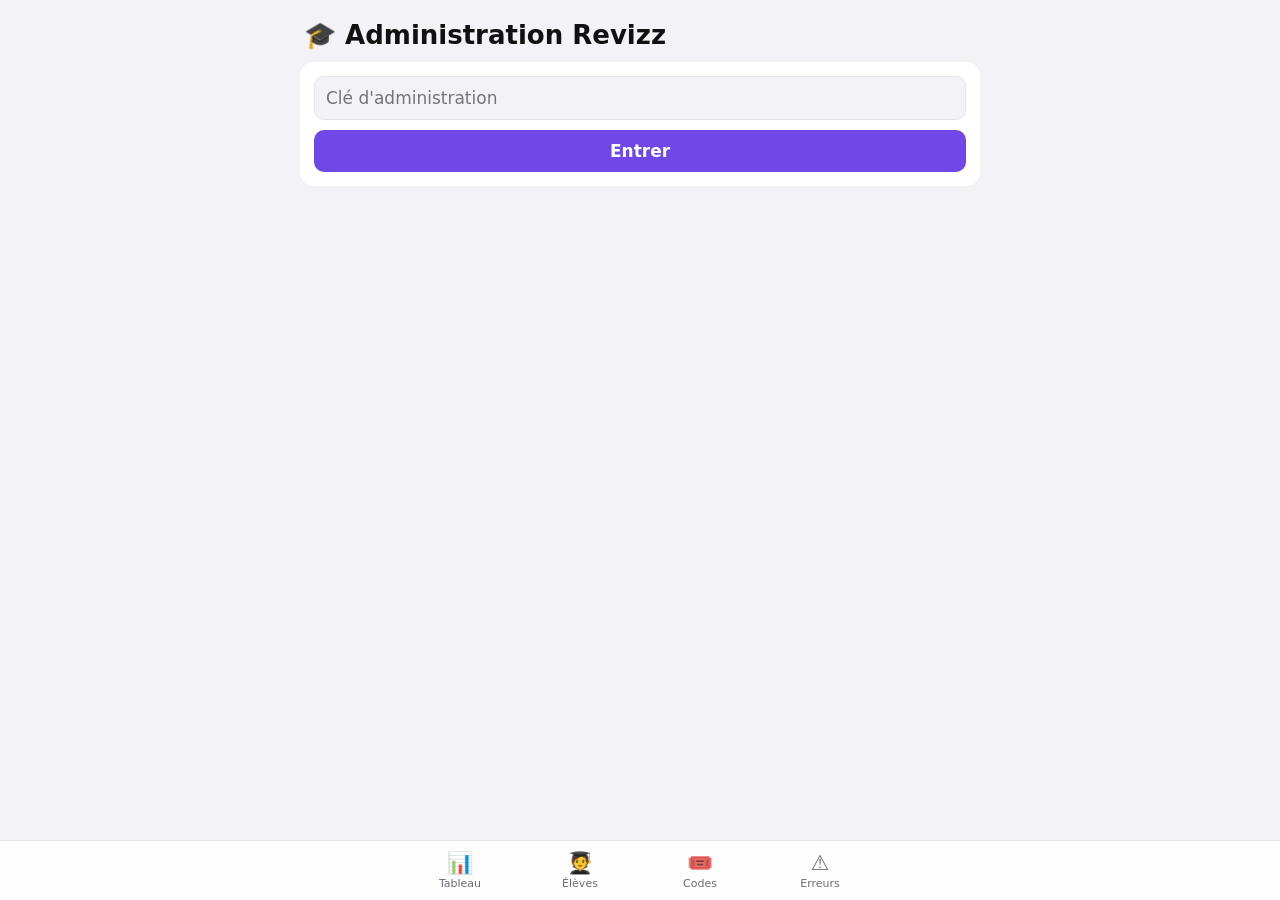
==== admin.html @ 0b110694 "IA par codes d'invitation (clé Gemini des parents chez Cloudflare, relais src/worker.js) à la place " ====
<!doctype html>
<html lang="fr">
<head>
  <!-- Administration de Revizz, pour les parents (aussi depuis l'iPhone) : tableau de bord, progression des élèves,
       codes d'invitation, erreurs. Réservée au détenteur de la clé d'administration (secret Cloudflare ADMIN_KEY). -->
  <meta charset="utf-8">
  <meta name="viewport" content="width=device-width, initial-scale=1, viewport-fit=cover">
  <meta name="theme-color" content="#7048e8">
  <meta name="apple-mobile-web-app-capable" content="yes">
  <meta name="apple-mobile-web-app-title" content="Admin Revizz">
  <meta name="robots" content="noindex">
  <link rel="icon" href="icons/icon.svg" type="image/svg+xml">
  <link rel="apple-touch-icon" href="icons/icon-180.png">
  <title>Administration – Revizz</title>
  <style>
    :root { --accent: #7048e8; --vert: #2f9e44; --rouge: #e03131; --orange: #e8890c; --fond: #f2f2f7; --carte: #fff; --texte: #111; --doux: #6b6b73; --bord: #e3e3e8; }
    @media (prefers-color-scheme: dark) { :root { --accent: #9775fa; --fond: #000; --carte: #1c1c1e; --texte: #f2f2f2; --doux: #9a9aa2; --bord: #2c2c30; } }
    body { margin: 0; background: var(--fond); color: var(--texte); font: 17px -apple-system, system-ui, sans-serif; -webkit-text-size-adjust: 100%; }
    main { max-width: 680px; margin: 0 auto; padding: calc(12px + env(safe-area-inset-top)) 16px calc(90px + env(safe-area-inset-bottom)); }
    h1 { font-size: 26px; margin: 8px 4px 12px; display: flex; justify-content: space-between; align-items: center; }
    h2 { font-size: 14px; text-transform: uppercase; color: var(--doux); margin: 22px 4px 8px; font-weight: 600; }
    .carte { background: var(--carte); border-radius: 14px; padding: 14px; margin-bottom: 10px; }
    input { font: inherit; color: var(--texte); background: var(--fond); border: 1px solid var(--bord); border-radius: 10px; padding: 11px; width: 100%; box-sizing: border-box; }
    button { font: inherit; font-weight: 600; border: 0; border-radius: 10px; padding: 11px 14px; background: var(--accent); color: #fff; cursor: pointer; }
    button.clair { background: var(--carte); color: var(--accent); } button.danger { background: none; color: var(--rouge); padding: 6px 8px; }
    button.petit { padding: 6px 10px; font-size: 14px; }
    .btns { display: flex; gap: 8px; margin-top: 10px; flex-wrap: wrap; } .btns button { flex: 1; }
    .code { font: 600 26px ui-monospace, Menlo, monospace; letter-spacing: 1px; text-align: center; margin: 6px 0; user-select: all; }
    .ligne { display: flex; align-items: center; gap: 10px; padding: 10px 0; border-top: 1px solid var(--bord); }
    .ligne:first-child { border-top: 0; padding-top: 0; } .ligne:last-child { padding-bottom: 0; } .ligne .corps { flex: 1; min-width: 0; }
    .coupe { overflow-wrap: anywhere; }
    .petit { font-size: 13px; color: var(--doux); } .err { color: var(--rouge); } .ok { color: var(--vert); } .att { color: var(--orange); }
    .stats { display: grid; grid-template-columns: repeat(2, 1fr); gap: 10px; } .stats .carte { margin: 0; }
    .gros { font-size: 28px; font-weight: 700; } .nb { font-weight: 700; min-width: 34px; text-align: right; }
    .barres { display: flex; align-items: flex-end; gap: 4px; height: 90px; }
    .barres div { flex: 1; display: flex; flex-direction: column; justify-content: flex-end; align-items: center; height: 100%; }
    .barres i { display: block; width: 100%; background: var(--accent); border-radius: 4px 4px 0 0; min-height: 2px; }
    .barres span { font-size: 10px; color: var(--doux); margin-top: 3px; }
    .jauge { height: 6px; background: var(--bord); border-radius: 3px; overflow: hidden; margin-top: 4px; } .jauge i { display: block; height: 100%; background: var(--vert); }
    .eleve .stats { margin-top: 10px; } .eleve h3 { margin: 0 0 4px; font-size: 20px; } .eleve .avatar { font-size: 26px; margin-right: 6px; }
    details { border-top: 1px solid var(--bord); padding: 8px 0; } details:last-child { padding-bottom: 0; }
    summary { cursor: pointer; list-style: none; display: flex; justify-content: space-between; gap: 8px; } summary::-webkit-details-marker { display: none; }
    summary::before { content: "›"; color: var(--doux); margin-right: 6px; display: inline-block; transition: transform .15s; } details[open] summary::before { transform: rotate(90deg); }
    summary .titre { flex: 1; }
    .chap { display: flex; justify-content: space-between; gap: 8px; font-size: 14px; padding: 5px 0 5px 16px; }
    nav { position: fixed; left: 0; right: 0; bottom: 0; display: flex; justify-content: center; background: color-mix(in srgb, var(--carte) 92%, transparent);
      backdrop-filter: blur(12px); -webkit-backdrop-filter: blur(12px); border-top: 1px solid var(--bord); padding: 6px 4px calc(6px + env(safe-area-inset-bottom)); }
    nav button { flex: 1; max-width: 120px; background: none; color: var(--doux); font-size: 11px; font-weight: 500; padding: 4px; display: flex; flex-direction: column; align-items: center; gap: 2px; }
    nav button b { font-size: 21px; font-weight: 400; } nav button.on { color: var(--accent); }
  </style>
</head>
<body>
<main>
  <div id="entree" hidden>
    <h1>🎓 Administration Revizz</h1>
    <div class="carte">
      <input type="password" id="cle" placeholder="Clé d'administration" autocomplete="current-password">
      <div class="btns"><button id="entrer">Entrer</button></div>
      <div class="petit err" id="msgEntree"></div>
    </div>
  </div>
  <div id="vue"></div>
</main>
<nav id="onglets" hidden>
  <button data-onglet="tableau"><b>📊</b>Tableau</button>
  <button data-onglet="eleves"><b>🧑‍🎓</b>Élèves</button>
  <button data-onglet="codes"><b>🎟️</b>Codes</button>
  <button data-onglet="erreurs"><b>⚠️</b>Erreurs</button>
</nav>
<script type="module">
import { NIVEAUX } from "./content/catalogue.js";

const SITE = location.origin, $ = (s) => document.querySelector(s), vue = $("#vue");
// Lien d'installation « admin#cle=… » : la clé est gardée sur cet appareil, puis retirée de l'adresse
const duLien = new URLSearchParams(location.hash.slice(1)).get("cle");
if (duLien) { localStorage.setItem("revizz.admin", duLien); history.replaceState(null, "", location.pathname); }
const cle = () => localStorage.getItem("revizz.admin") ?? "";

async function appel(action, donnees = {}) {
  const r = await fetch("/api/admin", { method: "POST", headers: { "Content-Type": "application/json", "x-admin": cle() }, body: JSON.stringify({ action, ...donnees }) });
  const d = await r.json().catch(() => ({}));
  if (r.status === 403) { localStorage.removeItem("revizz.admin"); afficher(); $("#msgEntree").textContent = "Clé d'administration incorrecte"; throw new Error("Clé d'administration incorrecte"); }
  if (!r.ok) throw new Error(d.error || "Service indisponible, réessaie");
  return d;
}

/** Élément HTML ; le texte (prénoms, noms des codes, messages) est toujours inséré comme texte, jamais comme HTML. */
function h(tag, cls, ...enfants) {
  const e = document.createElement(tag);
  if (cls) e.className = cls;
  for (const c of enfants.flat()) if (c != null && c !== false) e.append(c instanceof Node ? c : String(c));
  return e;
}
const carte = (...c) => h("div", "carte", ...c), titre = (t) => h("h2", "", t), vide = (t) => h("div", "petit", t);
const le = (d) => d ? new Date(d).toLocaleString("fr-FR", { weekday: "short", day: "numeric", month: "short", hour: "2-digit", minute: "2-digit" }) : "";
const jourCourt = (j) => j ? new Date(j + "T12:00:00Z").toLocaleDateString("fr-FR", { day: "numeric", month: "short" }) : "";
const nb = (n) => new Intl.NumberFormat("fr-FR").format(n ?? 0);
const duree = (ms) => { const m = Math.round(ms / 60000); return m < 60 ? `${m} min` : `${Math.floor(m / 60)} h ${String(m % 60).padStart(2, "0")}`; };
const ilYa = (t) => {
  if (!t) return "jamais";
  const j = Math.floor((Date.now() - t) / 86400_000);
  return j <= 0 ? "aujourd'hui" : j === 1 ? "hier" : `il y a ${j} jours`;
};
const regions = new Intl.DisplayNames(["fr"], { type: "region" });
const pays = (c) => /^[A-Z]{2}$/.test(c ?? "") && c !== "XX" ? `${String.fromCodePoint(...[...c].map((x) => 0x1F1A5 + x.charCodeAt(0)))} ${regions.of(c)}` : "";
const liste = (items, faire, aucun = "Aucun") => carte(...(items.length ? items.map(faire) : [vide(aucun)]));
const ligne = (corps, cote) => h("div", "ligne", h("div", "corps", ...[corps].flat()), cote);
const pct = (a, b) => b ? Math.round((100 * a) / b) : 0;
const jauge = (p) => { const j = h("div", "jauge", h("i", "")); j.firstChild.style.width = `${p}%`; return j; };
const nomMatiere = (niv, id) => NIVEAUX[niv]?.matieres.find((m) => m.id === id) ?? { nom: id, icone: "📘" };

// ---------- Tableau de bord ----------

// Ordre de grandeur seulement (tarif Gemini Flash-Lite, en dollars par million de jetons) : le coût réel est sur Google AI Studio
const PRIX_ENTREE = 0.10, PRIX_SORTIE = 0.40;

async function tableau() {
  const [d, g] = await Promise.all([appel("tableau"), appel("gemini").catch(() => null)]);
  const auj = new Date().toISOString().slice(0, 10), jours = [];
  for (let i = 13; i >= 0; i--) {
    const j = new Date(Date.now() - i * 86400_000).toISOString().slice(0, 10);
    jours.push({ j, n: d.jours.find((x) => x.jour === j)?.appareils ?? 0, ia: d.iaJours.find((x) => x.jour === j)?.appels ?? 0 });
  }
  const appels = d.ia.reduce((s, a) => s + a.appels, 0);
  const entree = d.ia.reduce((s, a) => s + (a.jetons_entree ?? 0), 0), sortie = d.ia.reduce((s, a) => s + (a.jetons_sortie ?? 0), 0);
  const cout = (entree * PRIX_ENTREE + sortie * PRIX_SORTIE) / 1e6;
  const stat = (gros, texte, cls = "") => carte(h("div", `gros ${cls}`, gros), h("div", "petit", texte));
  const barres = (cle) => {
    const max = Math.max(1, ...jours.map((x) => x[cle]));
    const b = h("div", "barres", jours.map((x) => h("div", "", h("i", ""), h("span", "", x.j === auj ? "auj." : x.j.slice(8)))));
    b.querySelectorAll("i").forEach((el, i) => { el.style.height = `${(jours[i][cle] / max) * 100}%`; el.title = jours[i][cle]; });
    return carte(b);
  };
  const USAGES = { exercices: "exercices créés", correction: "rédactions corrigées", question: "questions" };
  vue.replaceChildren(
    h("h1", "", "Tableau de bord", h("button", "clair petit", "↻")),
    h("div", "stats",
      stat(jours.at(-1).n, "appareils aujourd'hui"),
      stat(d.appareils.filter((p) => p.dernier >= jours[7].j).length, "appareils sur 7 jours"),
      stat(nb(appels), "demandes à l'IA (30 j)"),
      stat(d.erreurs7, "erreurs sur 7 jours", d.erreurs7 ? "att" : "ok")),
    titre("Appareils par jour (14 jours)"), barres("n"),
    titre("Demandes à l'IA par jour (14 jours)"), barres("ia"),
    titre("IA par élève (30 jours)"),
    liste(d.ia, (a) => ligne([h("div", "", a.eleve || a.qui || "Inconnu"),
        h("div", "petit", [a.qui && a.eleve ? `code « ${a.qui} »` : "", (a.usages ?? "").split(",").filter((u) => USAGES[u]).map((u) => USAGES[u]).join(", "),
          `${nb((a.jetons_entree ?? 0) + (a.jetons_sortie ?? 0))} jetons`, a.echecs ? `${a.echecs} échec(s)` : ""].filter(Boolean).join(" · "))],
      h("div", "nb", nb(a.appels))), "Aucune demande"),
    h("div", "petit", appels ? `Coût estimé sur 30 jours : ${cout < 0.01 ? "moins d'un centime" : `environ ${cout.toLocaleString("fr-FR", { style: "currency", currency: "USD" })}`} (ordre de grandeur ; le coût réel est sur Google AI Studio, rubrique Facturation).` : ""),
    titre("Clé Gemini"),
    carte(g ? h("div", g.ok ? "ok" : "err", !g.cle ? "✗ Clé pas encore enregistrée chez Cloudflare" : g.ok ? `✓ La clé répond (${(g.ms / 1000).toFixed(1)} s)` : `✗ La clé ne répond pas (erreur ${g.statut})`) : vide("Vérification impossible")),
    titre("Appareils"),
    liste(d.appareils, (p) => ligne([h("div", "", p.nom), h("div", "petit", [p.plateforme, pays(p.geo)].filter(Boolean).join(" · "))],
      h("div", "petit", `${p.jours} jour${p.jours > 1 ? "s" : ""}`, h("br"), `vu le ${jourCourt(p.dernier)}`)), "Aucune visite pour l'instant"),
    h("div", "petit", "« Sans code » : appareil sans code d'invitation (pas d'IA, ou sa propre clé). Les noms viennent des codes d'invitation."));
  vue.querySelector("h1 button").onclick = () => ouvrir("tableau");
}

// ---------- Élèves ----------

async function eleves() {
  const tous = await appel("eleves");
  const semaine = Date.now() - 7 * 86400_000;
  const fiche = (el) => {
    const s7 = el.seances.filter((s) => s.debut >= semaine);
    const temps7 = s7.reduce((t, s) => t + Math.max(0, s.fin - s.debut), 0), ex7 = s7.reduce((t, s) => t + (s.exercices || 0), 0);
    const derniere = Math.max(0, ...el.seances.map((s) => s.fin), ...Object.values(el.progression).map((c) => c.d || 0));
    // Chapitres regroupés par matière (clés « niveau/matière/chapitre »)
    const matieres = new Map();
    for (const [k, c] of Object.entries(el.progression)) {
      const [niv, mat] = k.split("/");
      const cle = `${niv}/${mat}`;
      if (!matieres.has(cle)) matieres.set(cle, { niv, mat, chapitres: [], f: 0, r: 0, d: 0 });
      const m = matieres.get(cle);
      m.chapitres.push(c); m.f += c.f; m.r += c.r; m.d = Math.max(m.d, c.d || 0);
    }
    const blocs = [...matieres.values()].sort((a, b) => b.d - a.d).map((m) => {
      const { nom, icone } = nomMatiere(m.niv, m.mat);
      return h("details", "",
        h("summary", "", h("span", "titre", `${icone} ${nom}${m.niv !== el.niveau ? ` (${m.niv})` : ""}`),
          h("span", "petit", `${m.chapitres.length} chap. · ${m.f ? `${m.r}/${m.f} réussis` : "cours lus"}`)),
        m.f ? jauge(pct(m.r, m.f)) : null,
        m.chapitres.sort((a, b) => (b.d || 0) - (a.d || 0)).map((c) => h("div", "chap",
          h("span", "", c.t || "Chapitre"),
          h("span", "petit", `${c.f ? `${c.r}/${c.f} ✓` : "lu"} · ${ilYa(c.d)}`))));
    });
    const oublier = h("button", "danger petit", "Retirer de la liste");
    oublier.onclick = async () => {
      if (!confirm(`Retirer ${el.prenom} de la liste ? (la progression reste sur son appareil et réapparaîtra à sa prochaine utilisation)`)) return;
      await appel("oublier-eleve", { appareil: el.appareil, eleve: el.eleve }).catch((e) => alert(e.message));
      ouvrir("eleves");
    };
    return h("div", "carte eleve",
      h("h3", "", h("span", "avatar", el.avatar), `${el.prenom} · ${NIVEAUX[el.niveau]?.long ?? el.niveau}`),
      h("div", "petit", `Dernière activité : ${derniere ? le(derniere) : "aucune"} · appareil « ${el.qui || "?"} »`),
      h("div", "stats",
        carte(h("div", "gros", duree(temps7)), h("div", "petit", "de révision sur 7 jours")),
        carte(h("div", "gros", nb(ex7)), h("div", "petit", "exercices sur 7 jours"))),
      titre("Dernières séances"),
      el.seances.length ? h("div", "", el.seances.slice(0, 8).map((s) => h("div", "chap",
        h("span", "", le(s.debut)), h("span", "petit", `${duree(Math.max(0, s.fin - s.debut))}${s.exercices ? ` · ${s.exercices} exercice(s)` : ""}`)))) : vide("Aucune séance"),
      titre("Progression par matière"),
      blocs.length ? h("div", "", blocs) : vide("Pas encore de chapitre ouvert"),
      h("div", "btns", oublier));
  };
  vue.replaceChildren(h("h1", "", "Élèves", h("button", "clair petit", "↻")),
    ...(tous.length ? tous.map(fiche) : [carte(vide("Aucun élève pour l'instant. Les élèves apparaissent ici dès qu'ils utilisent Revizz sur un appareil activé avec un code d'invitation."))]),
    h("p", "petit", "Mis à jour par l'appli au plus une minute après chaque exercice et à chaque fermeture. « Réussis » : exercices réussis la dernière fois qu'ils ont été faits. Une séance se termine après 30 minutes sans activité."));
  vue.querySelector("h1 button").onclick = () => ouvrir("eleves");
}

// ---------- Codes d'invitation ----------

async function codes() {
  const resultat = h("div", "");
  const nom = h("input", ""); nom.placeholder = "Pour qui ? (ex. : iPad de Léa)"; nom.autocomplete = "off";
  const creer = h("button", "", "Créer un code");
  creer.onclick = async () => {
    const n = nom.value.trim();
    if (!n) { nom.focus(); return; }
    resultat.replaceChildren(vide("Création…"));
    try {
      const { code } = await appel("nouveau", { nom: n });
      const lien = `${SITE}/i/${code.slice(4).replace("-", "")}`;
      const texte = `Voici ton accès à l'IA de Revizz : ouvre ce lien sur ton appareil puis touche « Activer l'IA » : ${lien}\nIl ne fonctionne qu'une fois. Code : ${code}`;
      const envoyer = h("button", "", "Envoyer…"), copier = h("button", "clair", "Copier le lien");
      envoyer.onclick = () => navigator.share ? navigator.share({ text: texte }).catch(() => {}) : navigator.clipboard.writeText(texte).then(() => (envoyer.textContent = "Message copié ✓"));
      copier.onclick = () => navigator.clipboard.writeText(lien).then(() => (copier.textContent = "Lien copié ✓"));
      resultat.replaceChildren(h("div", "petit ok", `Code pour ${n} :`), h("div", "code", code), h("div", "petit coupe", lien), h("div", "btns", envoyer, copier));
      nom.value = "";
      remplir();
    } catch (e) { resultat.replaceChildren(h("div", "petit err", e.message)); }
  };
  const retirer = (qui, c) => {
    const b = h("button", "danger", "Retirer");
    b.onclick = async () => {
      if (!confirm(`Retirer l'accès « ${qui} » ? L'IA sera coupée aussitôt sur cet appareil.`)) return;
      await appel("retirer", { cle: c }).catch((e) => alert(e.message));
      remplir();
    };
    return b;
  };
  const listes = h("div", "", vide("Chargement…"));
  const remplir = () => appel("codes").then(({ invitations, passes }) => listes.replaceChildren(
    titre("Appareils qui ont l'IA"),
    liste(passes, (p) => ligne([h("div", "", p.nom), h("div", "petit", `code ${p.code} utilisé le ${le(p.utilise)}`)], retirer(p.nom, p.repere)), "Aucun appareil"),
    titre("Codes pas encore utilisés"),
    liste(invitations, (i) => ligne([h("div", "", i.nom), h("div", "petit", `${i.cle.slice(7)} · créé le ${jourCourt(i.cree)}`)], retirer(i.nom, i.cle.slice(7))), "Aucun"),
  )).catch((e) => listes.replaceChildren(vide(e.message)));
  remplir();
  const sortir = h("button", "clair", "Oublier la clé d'administration sur cet appareil");
  sortir.onclick = () => { localStorage.removeItem("revizz.admin"); afficher(); };
  vue.replaceChildren(h("h1", "", "Codes d'invitation"), carte(nom, h("div", "btns", creer), resultat), listes,
    h("p", "petit", "Un code par appareil (un même appareil sert à tous les élèves qui ont un profil dessus). Chaque code ne sert qu'une fois et expire au bout de 30 jours s'il n'est pas utilisé. « Retirer » coupe aussitôt l'IA sur l'appareil."),
    h("div", "btns", sortir));
}

// ---------- Erreurs ----------

async function erreurs() {
  const toutes = await appel("erreurs");
  const groupes = new Map();
  for (const e of toutes) {
    const k = `${e.genre}|${e.message}`;
    const g = groupes.get(k) ?? { ...e, n: 0, qui: new Set(), ecrans: new Set() };
    g.n++; g.qui.add(e.qui || `sans code · ${(e.appareil ?? "").slice(0, 4)}`); g.ecrans.add(e.ecran);
    groupes.set(k, g);
  }
  const GENRES = { "affichée": "Message affiché", plantage: "Plantage" };
  vue.replaceChildren(h("h1", "", "Erreurs"),
    liste([...groupes.values()].sort((a, b) => b.n - a.n), (g) => ligne([h("div", "coupe", g.message),
      h("div", "petit", `${GENRES[g.genre] ?? g.genre} · écran ${[...g.ecrans].join(", ")} · ${[...g.qui].slice(0, 4).join(", ")} · dernière : ${le(g.le)}`)],
      h("div", "nb", g.n)), "Aucune erreur 🎉"),
    h("p", "petit", "Erreurs des 90 derniers jours (300 au plus). « Message affiché » : ce que l'élève a vu à l'écran (ex. : l'IA ne répond pas) ; « Plantage » : erreur du programme."));
}

// ---------- Navigation ----------

const PAGES = { tableau, eleves, codes, erreurs };
async function ouvrir(onglet) {
  sessionStorage.setItem("revizz.onglet", onglet);
  document.querySelectorAll("nav button").forEach((b) => b.classList.toggle("on", b.dataset.onglet === onglet));
  vue.replaceChildren(vide("Chargement…"));
  try { await PAGES[onglet](); } catch (e) { if (cle()) vue.replaceChildren(h("h1", "", "Erreur"), carte(h("div", "err", e.message))); }
  scrollTo(0, 0);
}
document.querySelectorAll("nav button").forEach((b) => (b.onclick = () => ouvrir(b.dataset.onglet)));
$("#entrer").onclick = () => { localStorage.setItem("revizz.admin", $("#cle").value.trim()); $("#cle").value = ""; afficher(); };

function afficher() {
  $("#entree").hidden = !!cle();
  $("#onglets").hidden = !cle();
  if (!cle()) { vue.replaceChildren(); return; }
  $("#msgEntree").textContent = "";
  const voulu = location.hash.slice(1);
  ouvrir(PAGES[voulu] ? voulu : sessionStorage.getItem("revizz.onglet") || "tableau");
}
afficher();
</script>
</body>
</html>
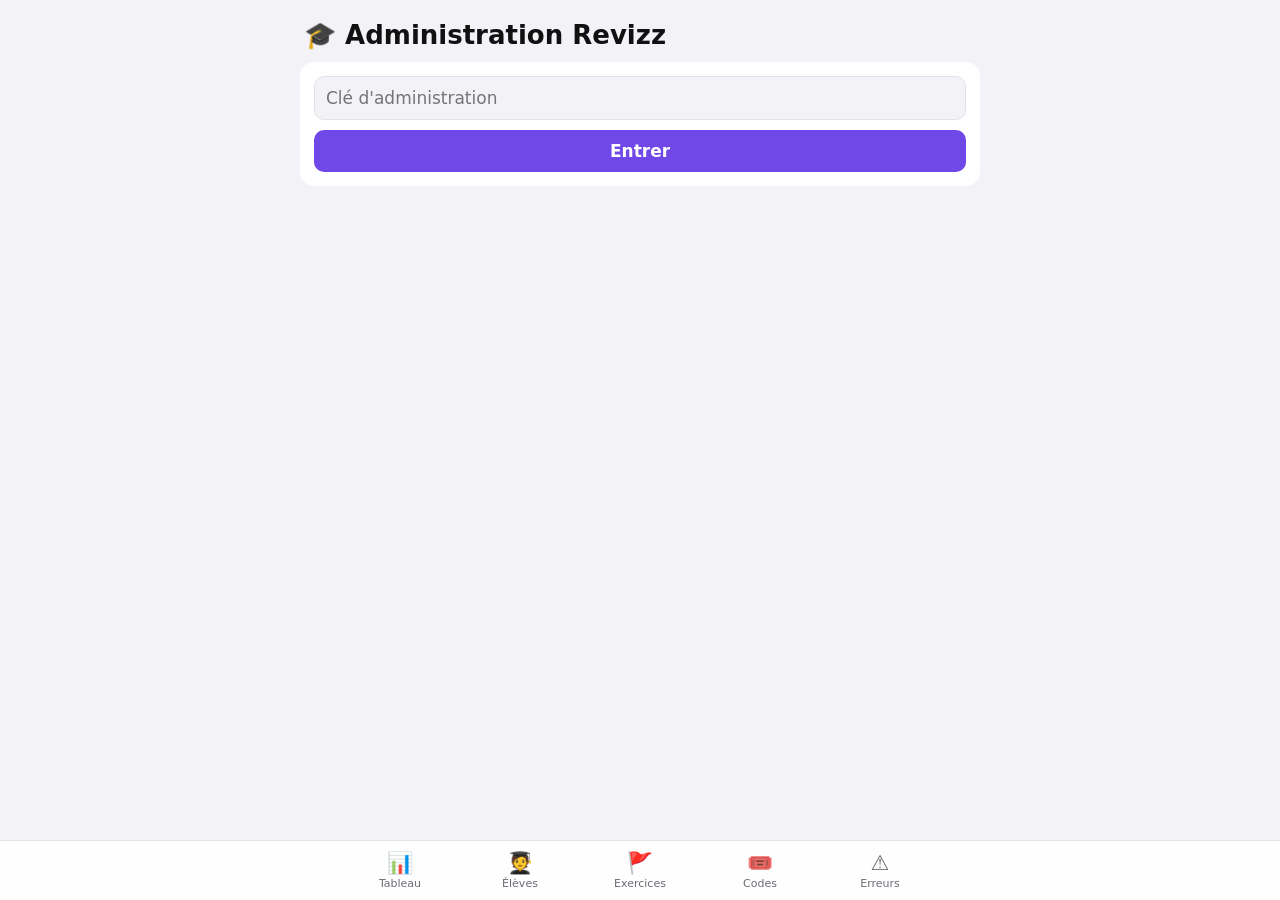
==== commit bf0a4782: "Retours sur les exercices (signalement 🚩, résultats au premier essai, réponses contestées) et rappor" ====
--- a/admin.html
+++ b/admin.html
@@ -2,7 +2,7 @@
 <html lang="fr">
 <head>
   <!-- Administration de Revizz, pour les parents (aussi depuis l'iPhone) : tableau de bord, progression des élèves,
-       codes d'invitation, erreurs. Réservée au détenteur de la clé d'administration (secret Cloudflare ADMIN_KEY). -->
+       retours sur les exercices (signalements, questions les plus ratées), codes d'invitation, erreurs et vérifications. Réservée au détenteur de la clé d'administration (secret Cloudflare ADMIN_KEY). -->
   <meta charset="utf-8">
   <meta name="viewport" content="width=device-width, initial-scale=1, viewport-fit=cover">
   <meta name="theme-color" content="#7048e8">
@@ -20,7 +20,8 @@
     h1 { font-size: 26px; margin: 8px 4px 12px; display: flex; justify-content: space-between; align-items: center; }
     h2 { font-size: 14px; text-transform: uppercase; color: var(--doux); margin: 22px 4px 8px; font-weight: 600; }
     .carte { background: var(--carte); border-radius: 14px; padding: 14px; margin-bottom: 10px; }
-    input { font: inherit; color: var(--texte); background: var(--fond); border: 1px solid var(--bord); border-radius: 10px; padding: 11px; width: 100%; box-sizing: border-box; }
+    input, select { font: inherit; color: var(--texte); background: var(--fond); border: 1px solid var(--bord); border-radius: 10px; padding: 11px; width: 100%; box-sizing: border-box; }
+    select { margin-top: 8px; }
     button { font: inherit; font-weight: 600; border: 0; border-radius: 10px; padding: 11px 14px; background: var(--accent); color: #fff; cursor: pointer; }
     button.clair { background: var(--carte); color: var(--accent); } button.danger { background: none; color: var(--rouge); padding: 6px 8px; }
     button.petit { padding: 6px 10px; font-size: 14px; }
@@ -42,6 +43,9 @@
     summary { cursor: pointer; list-style: none; display: flex; justify-content: space-between; gap: 8px; } summary::-webkit-details-marker { display: none; }
     summary::before { content: "›"; color: var(--doux); margin-right: 6px; display: inline-block; transition: transform .15s; } details[open] summary::before { transform: rotate(90deg); }
     summary .titre { flex: 1; }
+    .carte > details:first-child { border-top: 0; padding-top: 0; }
+    .question { font-size: 14px; background: var(--fond); border-radius: 8px; padding: 6px 9px; margin: 6px 0; overflow-wrap: anywhere; }
+    .fait { opacity: .55; } pre { font-size: 11px; white-space: pre-wrap; overflow-wrap: anywhere; margin: 6px 0 0; }
     .chap { display: flex; justify-content: space-between; gap: 8px; font-size: 14px; padding: 5px 0 5px 16px; }
     nav { position: fixed; left: 0; right: 0; bottom: 0; display: flex; justify-content: center; background: color-mix(in srgb, var(--carte) 92%, transparent);
       backdrop-filter: blur(12px); -webkit-backdrop-filter: blur(12px); border-top: 1px solid var(--bord); padding: 6px 4px calc(6px + env(safe-area-inset-bottom)); }
@@ -64,6 +68,7 @@
 <nav id="onglets" hidden>
   <button data-onglet="tableau"><b>📊</b>Tableau</button>
   <button data-onglet="eleves"><b>🧑‍🎓</b>Élèves</button>
+  <button data-onglet="exercices"><b>🚩</b>Exercices</button>
   <button data-onglet="codes"><b>🎟️</b>Codes</button>
   <button data-onglet="erreurs"><b>⚠️</b>Erreurs</button>
 </nav>
@@ -139,6 +144,7 @@
       stat(d.appareils.filter((p) => p.dernier >= jours[7].j).length, "appareils sur 7 jours"),
       stat(nb(appels), "demandes à l'IA (30 j)"),
       stat(d.erreurs7, "erreurs sur 7 jours", d.erreurs7 ? "att" : "ok")),
+    d.signalements ? h("div", "btns", h("button", "clair", `🚩 ${d.signalements} erreur${d.signalements > 1 ? "s" : ""} d'exercice signalée${d.signalements > 1 ? "s" : ""} à vérifier ›`)) : "",
     titre("Appareils par jour (14 jours)"), barres("n"),
     titre("Demandes à l'IA par jour (14 jours)"), barres("ia"),
     titre("IA par élève (30 jours)"),
@@ -154,6 +160,7 @@
       h("div", "petit", `${p.jours} jour${p.jours > 1 ? "s" : ""}`, h("br"), `vu le ${jourCourt(p.dernier)}`)), "Aucune visite pour l'instant"),
     h("div", "petit", "« Sans code » : appareil sans code d'invitation (pas d'IA, ou sa propre clé). Les noms viennent des codes d'invitation."));
   vue.querySelector("h1 button").onclick = () => ouvrir("tableau");
+  vue.querySelector(".btns button")?.addEventListener("click", () => ouvrir("exercices"));
 }
 
 // ---------- Élèves ----------
@@ -209,9 +216,87 @@
   vue.querySelector("h1 button").onclick = () => ouvrir("eleves");
 }
 
+// ---------- Exercices : erreurs signalées par les élèves, questions les plus ratées ----------
+
+const MOTIFS = { question: "La question contient une erreur", correction: "La correction ou l'explication est fausse",
+  refusee: "Réponse juste refusée", "pas-clair": "Pas clair", autre: "Autre chose" };
+// Fichiers de contenu du site, pour retrouver le chapitre et la question d'un exercice « niveau/matière/chapitre#n »
+const contenus = {};
+const chargerContenu = (niv, mat) => (contenus[`${niv}/${mat}`] ??= import(`./content/${niv}/${mat}.js`).then((m) => m.default).catch(() => null));
+const court = (md, n = 180) => { const t = String(md ?? "").replace(/[*_`#>|]/g, "").replace(/\s+/g, " ").trim(); return t.length > n ? `${t.slice(0, n)}…` : t; };
+async function decrire(ref) {
+  const [chemin, n] = ref.split("#"), [niv, mat, chap] = chemin.split("/");
+  const c = (await chargerContenu(niv, mat))?.chapitres.find((x) => x.id === chap);
+  const { nom, icone } = nomMatiere(niv, mat);
+  return { ou: `${icone} ${nom} (${NIVEAUX[niv]?.nom ?? niv}) · ${c?.titre ?? chap} · exercice ${+n + 1}`, question: c?.exercices[+n]?.question };
+}
+
+async function exercices() {
+  const { signalements, resultats } = await appel("exercices");
+  const refs = [...new Set([...signalements.map((s) => s.exercice), ...resultats.map((r) => r.exercice)])];
+  const desc = Object.fromEntries(await Promise.all(refs.map(async (r) => [r, await decrire(r)])));
+  const fiche = (s) => {
+    const b = h("button", "clair petit", s.traite ? "Remettre à vérifier" : "Vérifié ✓");
+    b.onclick = async () => { b.disabled = true; await appel("traite", { id: s.id, traite: !s.traite }).catch((e) => alert(e.message)); ouvrir("exercices"); };
+    return h("div", `ligne${s.traite ? " fait" : ""}`, h("div", "corps",
+      h("div", "petit", desc[s.exercice].ou),
+      h("div", "", h("b", "", MOTIFS[s.motif] ?? s.motif), s.commentaire ? ` : « ${s.commentaire} »` : ""),
+      s.reponse ? h("div", "", `Réponse de l'élève : « ${s.reponse} »`) : null,
+      h("div", "question", court(s.question || desc[s.exercice].question, 300)),
+      h("div", "petit", [le(s.le), s.qui || `sans code · ${(s.appareil ?? "").slice(0, 4)}`, pays(s.geo), s.traite ? `vérifié le ${le(s.traite)}` : ""].filter(Boolean).join(" · ")),
+      h("div", "btns", b)));
+  };
+  const aFaire = signalements.filter((s) => !s.traite), faits = signalements.filter((s) => s.traite);
+  const essais = resultats.reduce((t, r) => t + r.essais, 0), echecs = resultats.reduce((t, r) => t + r.echecs, 0);
+  const rates = resultats.filter((r) => r.essais >= 5 && r.echecs).sort((a, b) => b.echecs / b.essais - a.echecs / a.essais || b.essais - a.essais).slice(0, 25);
+  const contestes = resultats.filter((r) => r.contestes).sort((a, b) => b.contestes - a.contestes).slice(0, 15);
+  const resultat = (r, cote) => ligne([h("div", "petit", desc[r.exercice].ou), h("div", "question", court(desc[r.exercice].question) || "(exercice introuvable)")], cote);
+  vue.replaceChildren(h("h1", "", "Exercices", h("button", "clair petit", "↻")),
+    titre(`Erreurs signalées par les élèves${aFaire.length ? ` (${aFaire.length})` : ""}`),
+    liste(aFaire, fiche, "Aucun signalement à vérifier 🎉"),
+    faits.length ? carte(h("details", "", h("summary", "", h("span", "titre", `Déjà vérifiés (30 derniers jours) : ${faits.length}`)), faits.map(fiche))) : "",
+    titre("Résultats (90 jours)"),
+    h("div", "stats",
+      carte(h("div", "gros", nb(essais)), h("div", "petit", `exercices faits (${nb(resultats.length)} différents)`)),
+      carte(h("div", "gros", `${pct(essais - echecs, essais)} %`), h("div", "petit", "réussis du premier coup"))),
+    titre("Les plus ratés (au moins 5 essais)"),
+    liste(rates, (r) => resultat(r, h("div", "nb err", `${pct(r.echecs, r.essais)} %`, h("div", "petit", `${r.echecs}/${r.essais}`))), "Pas encore assez d'essais"),
+    titre("« Ma réponse était juste » le plus souvent"),
+    liste(contestes, (r) => resultat(r, h("div", "nb att", nb(r.contestes))), "Aucune réponse contestée"),
+    h("p", "petit", "Les élèves signalent une erreur avec le drapeau 🚩 de chaque exercice (site Cloudflare). Les résultats viennent de tous les appareils, sans rien qui désigne l'élève : seul le premier essai compte (pas « Refaire »). Un exercice souvent raté peut être trop difficile ou mal corrigé ; « Ma réponse était juste » souvent touché : le correcteur refuse sans doute une bonne écriture. Les réponses tapées ne sont jamais enregistrées, sauf si l'élève choisit de la joindre à un signalement."));
+  vue.querySelector("h1 button").onclick = () => ouvrir("exercices");
+}
+
 // ---------- Codes d'invitation ----------
 
 async function codes() {
+  // Nouvelle famille : un lien pour les enfants et un lien parents relié, avec le message prêt à envoyer
+  const resultatF = h("div", "");
+  const nomF = h("input", ""); nomF.placeholder = "Nom de la famille (ex. : Famille Diallo)"; nomF.autocomplete = "off";
+  const creerF = h("button", "", "Créer les liens de la famille");
+  creerF.onclick = async () => {
+    const n = nomF.value.trim();
+    if (!n) { nomF.focus(); return; }
+    resultatF.replaceChildren(vide("Création…"));
+    try {
+      const { enfant, parent } = await appel("famille", { nom: n });
+      const lienE = `${SITE}/i/${enfant.slice(4).replace("-", "")}`, lienP = `${SITE}/p/${parent.slice(4).replace("-", "")}`;
+      const texte = `Bonjour ! Voici Revizz, l'appli de révision du collège et du lycée.\n\n`
+        + `👧 POUR VOTRE ENFANT : ouvrez ce lien sur sa tablette, son téléphone ou son ordinateur, créez son profil, puis touchez « Activer l'IA » :\n${lienE}\n\n`
+        + `🔒 POUR VOUS SEULEMENT (ne le donnez pas à vos enfants) : ce lien vous montre ses révisions et vous permet de mettre l'IA en pause, depuis votre propre téléphone :\n${lienP}\n\n`
+        + `Gardez ce message : les deux liens resservent.`;
+      const envoyer = h("button", "", "Envoyer le message…"), copier = h("button", "clair", "Copier le message");
+      envoyer.onclick = () => navigator.share ? navigator.share({ text: texte }).catch(() => {}) : navigator.clipboard.writeText(texte).then(() => (envoyer.textContent = "Message copié ✓"));
+      copier.onclick = () => navigator.clipboard.writeText(texte).then(() => (copier.textContent = "Message copié ✓"));
+      resultatF.replaceChildren(
+        h("div", "petit ok", `Liens de ${n} :`),
+        h("div", "petit", "👧 Pour l'enfant (à ouvrir sur son appareil)"), h("div", "petit coupe", lienE),
+        h("div", "petit", "🔒 Pour les parents seulement"), h("div", "petit coupe", lienP),
+        h("div", "btns", envoyer, copier));
+      nomF.value = "";
+      remplir();
+    } catch (e) { resultatF.replaceChildren(h("div", "petit err", e.message)); }
+  };
   const resultat = h("div", "");
   const nom = h("input", ""); nom.placeholder = "Pour qui ? (ex. : iPad de Léa)"; nom.autocomplete = "off";
   const creer = h("button", "", "Créer un code");
@@ -222,7 +307,7 @@
     try {
       const { code } = await appel("nouveau", { nom: n });
       const lien = `${SITE}/i/${code.slice(4).replace("-", "")}`;
-      const texte = `Voici ton accès à l'IA de Revizz : ouvre ce lien sur ton appareil puis touche « Activer l'IA » : ${lien}\nIl ne fonctionne qu'une fois. Code : ${code}`;
+      const texte = `Voici ton accès à l'IA de Revizz : ouvre ce lien sur ton appareil puis touche « Activer l'IA » : ${lien}\nCode : ${code}`;
       const envoyer = h("button", "", "Envoyer…"), copier = h("button", "clair", "Copier le lien");
       envoyer.onclick = () => navigator.share ? navigator.share({ text: texte }).catch(() => {}) : navigator.clipboard.writeText(texte).then(() => (envoyer.textContent = "Message copié ✓"));
       copier.onclick = () => navigator.clipboard.writeText(lien).then(() => (copier.textContent = "Lien copié ✓"));
@@ -231,34 +316,85 @@
       remplir();
     } catch (e) { resultat.replaceChildren(h("div", "petit err", e.message)); }
   };
-  const retirer = (qui, c) => {
+  const retirer = (qui, c, appareils = null) => {
     const b = h("button", "danger", "Retirer");
     b.onclick = async () => {
-      if (!confirm(`Retirer l'accès « ${qui} » ? L'IA sera coupée aussitôt sur cet appareil.`)) return;
+      const suite = appareils == null ? "L'IA sera coupée aussitôt sur cet appareil." : `Le code ne marchera plus${appareils ? ` et l'IA sera coupée aussitôt sur ${appareils > 1 ? `les ${appareils} appareils` : "l'appareil"} qui l'ont utilisé` : ""}.`;
+      if (!confirm(`Retirer « ${qui} » ? ${suite}`)) return;
       await appel("retirer", { cle: c }).catch((e) => alert(e.message));
       remplir();
     };
     return b;
   };
+  // Lien parents : ouvre l'Espace parents (historique des connexions) d'un appareil, sans code à créer sur l'appareil
+  const resultatP = h("div", "");
+  const nomP = h("input", ""); nomP.placeholder = "Pour qui ? (ex. : Papa, Maman)"; nomP.autocomplete = "off";
+  const creerP = h("button", "", "Créer un lien parents");
+  // Codes d'invitation reliés au lien parents : le parent pourra bloquer l'IA des appareils activés avec eux
+  const relie = h("select", "");
+  creerP.onclick = async () => {
+    const n = nomP.value.trim();
+    if (!n) { nomP.focus(); return; }
+    resultatP.replaceChildren(vide("Création…"));
+    try {
+      const { code } = await appel("lien-parents", { nom: n, invites: relie.value ? [relie.value] : null });
+      const lien = `${SITE}/p/${code.slice(4).replace("-", "")}`;
+      const texte = `Lien parents de Revizz : il permet de bloquer ou réactiver l'IA des appareils de tes enfants (depuis n'importe quel appareil) et, ouvert sur l'appareil d'un enfant, de voir l'historique de ses connexions : ${lien}\nGarde-le pour toi (il resservira). Code : ${code}`;
+      const envoyer = h("button", "", "Envoyer…"), copier = h("button", "clair", "Copier le lien");
+      envoyer.onclick = () => navigator.share ? navigator.share({ text: texte }).catch(() => {}) : navigator.clipboard.writeText(texte).then(() => (envoyer.textContent = "Message copié ✓"));
+      copier.onclick = () => navigator.clipboard.writeText(lien).then(() => (copier.textContent = "Lien copié ✓"));
+      resultatP.replaceChildren(h("div", "petit ok", `Lien parents pour ${n} :`), h("div", "code", code), h("div", "petit coupe", lien), h("div", "btns", envoyer, copier));
+      nomP.value = "";
+      remplir();
+    } catch (e) { resultatP.replaceChildren(h("div", "petit err", e.message)); }
+  };
+  const retirerP = (qui, c) => {
+    const b = h("button", "danger", "Retirer");
+    b.onclick = async () => {
+      if (!confirm(`Retirer le lien parents « ${qui} » ? Il n'ouvrira plus l'Espace parents.`)) return;
+      await appel("retirer", { cle: c }).catch((e) => alert(e.message));
+      remplir();
+    };
+    return b;
+  };
   const listes = h("div", "", vide("Chargement…"));
-  const remplir = () => appel("codes").then(({ invitations, passes }) => listes.replaceChildren(
+  const remplir = () => appel("codes").then(({ invitations, passes, parents = [] }) => {
+    const choisi = relie.value;
+    relie.replaceChildren(h("option", "", "Relié à : tous les appareils"),
+      ...invitations.map((i) => { const o = h("option", "", `Relié au code « ${i.nom} » (${i.cle.slice(7)})`); o.value = i.cle.slice(7); return o; }));
+    relie.firstChild.value = "";
+    relie.value = choisi;
+    listes.replaceChildren(
     titre("Appareils qui ont l'IA"),
-    liste(passes, (p) => ligne([h("div", "", p.nom), h("div", "petit", `code ${p.code} utilisé le ${le(p.utilise)}`)], retirer(p.nom, p.repere)), "Aucun appareil"),
-    titre("Codes pas encore utilisés"),
-    liste(invitations, (i) => ligne([h("div", "", i.nom), h("div", "petit", `${i.cle.slice(7)} · créé le ${jourCourt(i.cree)}`)], retirer(i.nom, i.cle.slice(7))), "Aucun"),
-  )).catch((e) => listes.replaceChildren(vide(e.message)));
+    liste(passes, (p) => ligne([h("div", "", `${p.bloque ? "⏸️ " : ""}${p.nom}`), h("div", "petit", `code ${p.code} utilisé le ${le(p.utilise)}${p.bloque ? " · IA bloquée par un parent" : ""}`)], retirer(p.nom, p.repere)), "Aucun appareil"),
+    titre("Codes d'invitation"),
+    liste(invitations, (i) => {
+      const n = passes.filter((p) => p.code === i.cle.slice(7)).length;
+      return ligne([h("div", "", i.nom), h("div", "petit", `${i.cle.slice(7)} · créé le ${jourCourt(i.cree)} · ${n ? `${n} appareil${n > 1 ? "s" : ""}` : "pas encore utilisé"}`)], retirer(i.nom, i.cle.slice(7), n));
+    }, "Aucun"),
+    h("p", "petit", "Un code peut servir sur plusieurs appareils, tant que vous ne l'avez pas retiré (un même appareil sert à tous les élèves qui ont un profil dessus). « Retirer » un code le désactive et coupe aussitôt l'IA sur tous les appareils qui l'ont utilisé ; « Retirer » un appareil ne coupe que lui."),
+    titre("Liens parents"),
+    carte(nomP, relie, h("div", "btns", creerP), resultatP),
+    liste(parents, (p) => ligne([h("div", "", p.nom), h("div", "petit coupe", `${SITE}/p/${p.cle.slice(11).replace("-", "")} · ${p.invites ? `relié à ${p.invites.map((c) => invitations.find((i) => i.cle === `invite:${c}`)?.nom ?? c).join(", ")}` : "tous les appareils"} · créé le ${jourCourt(p.cree)}`)], retirerP(p.nom, p.cle.slice(7))), "Aucun lien parents"),
+    h("p", "petit", "Le lien parents ouvre l'Espace parents sans code à taper, sur n'importe quel appareil : le parent y bloque ou réactive l'IA des appareils activés avec le code relié. Ouvert sur l'appareil d'un enfant, il montre aussi l'historique de ses connexions. Il resservira : gardez-le pour vous. « Retirer » le désactive."),
+  );
+  }).catch((e) => listes.replaceChildren(vide(e.message)));
   remplir();
   const sortir = h("button", "clair", "Oublier la clé d'administration sur cet appareil");
   sortir.onclick = () => { localStorage.removeItem("revizz.admin"); afficher(); };
-  vue.replaceChildren(h("h1", "", "Codes d'invitation"), carte(nom, h("div", "btns", creer), resultat), listes,
-    h("p", "petit", "Un code par appareil (un même appareil sert à tous les élèves qui ont un profil dessus). Chaque code ne sert qu'une fois et expire au bout de 30 jours s'il n'est pas utilisé. « Retirer » coupe aussitôt l'IA sur l'appareil."),
+  vue.replaceChildren(h("h1", "", "Familles et codes"),
+    titre("Nouvelle famille"),
+    carte(nomF, h("div", "btns", creerF), resultatF),
+    h("p", "petit", "Crée en une fois le lien de l'enfant (activer l'IA) et le lien des parents (suivre ses révisions, mettre l'IA en pause), déjà reliés, avec un message prêt à envoyer. Un même lien d'enfant sert pour tous les appareils de la famille."),
+    titre("Code enfant seul"),
+    carte(nom, h("div", "btns", creer), resultat), listes,
     h("div", "btns", sortir));
 }
 
 // ---------- Erreurs ----------
 
 async function erreurs() {
-  const toutes = await appel("erreurs");
+  const [toutes, publications] = await Promise.all([appel("erreurs"), appel("publications").catch(() => [])]);
   const groupes = new Map();
   for (const e of toutes) {
     const k = `${e.genre}|${e.message}`;
@@ -267,7 +403,15 @@
     groupes.set(k, g);
   }
   const GENRES = { "affichée": "Message affiché", plantage: "Plantage" };
+  const publication = (p) => h("details", "", h("summary", "",
+      h("span", "titre", `${p.ok ? "✅" : "❌"} Publié le ${le(p.le)}`), h("span", "petit", p.git ?? "")),
+    h("div", `petit ${p.ok ? "ok" : "err"}`, p.resume ?? ""),
+    h("div", "petit", p.tests_le ? `Vérifications du ${le(p.tests_le)}` : "Vérifications non lancées avant cette publication"),
+    p.details ? h("pre", "", p.details) : null);
   vue.replaceChildren(h("h1", "", "Erreurs"),
+    titre("Vérifications avant chaque publication"),
+    publications.length ? carte(publications.map(publication)) : carte(vide("Aucune publication enregistrée")),
+    titre("Erreurs vues par les élèves"),
     liste([...groupes.values()].sort((a, b) => b.n - a.n), (g) => ligne([h("div", "coupe", g.message),
       h("div", "petit", `${GENRES[g.genre] ?? g.genre} · écran ${[...g.ecrans].join(", ")} · ${[...g.qui].slice(0, 4).join(", ")} · dernière : ${le(g.le)}`)],
       h("div", "nb", g.n)), "Aucune erreur 🎉"),
@@ -276,7 +420,7 @@
 
 // ---------- Navigation ----------
 
-const PAGES = { tableau, eleves, codes, erreurs };
+const PAGES = { tableau, eleves, exercices, codes, erreurs };
 async function ouvrir(onglet) {
   sessionStorage.setItem("revizz.onglet", onglet);
   document.querySelectorAll("nav button").forEach((b) => b.classList.toggle("on", b.dataset.onglet === onglet));
